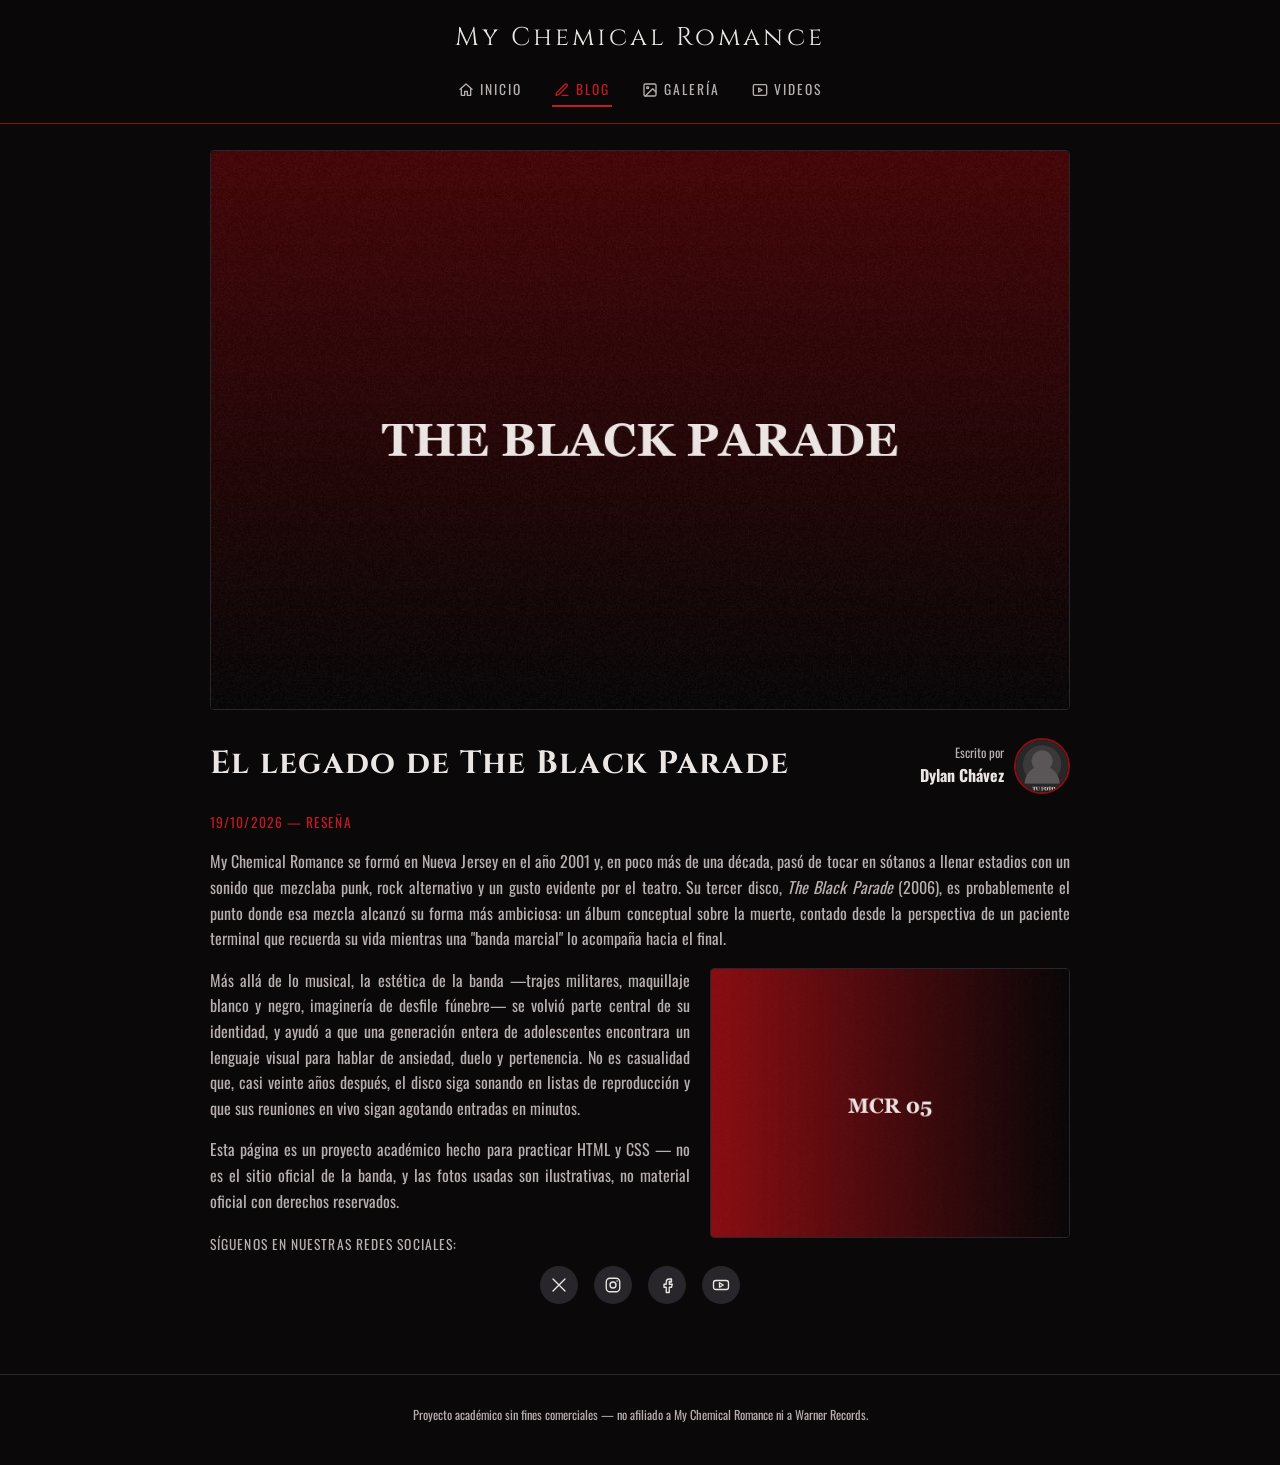
==== blog.html @ 3c26e672 "Proyecto PA2: fan page de My Chemical Romance (HTML + CSS)" ====
<!DOCTYPE html>
<html lang="es">
<head>
<meta charset="UTF-8">
<meta name="viewport" content="width=device-width, initial-scale=1.0">
<title>Blog | My Chemical Romance</title>
<link rel="icon" type="image/png" href="img/favicon.png">
<link rel="preconnect" href="https://fonts.googleapis.com">
<link rel="preconnect" href="https://fonts.gstatic.com" crossorigin>
<link href="https://fonts.googleapis.com/css2?family=Cinzel:wght@500;700&family=Oswald:wght@300;400;600&display=swap" rel="stylesheet">
<link rel="stylesheet" href="css/style.css">
</head>
<body>

<header class="cabecera">
  <div class="marca">My Chemical Romance</div>
  <nav class="menu">
    <a href="index.html">
      <svg viewBox="0 0 24 24"><path d="M3 11l9-8 9 8"/><path d="M5 10v10h5v-6h4v6h5V10"/></svg>
      Inicio
    </a>
    <a href="blog.html" class="activo">
      <svg viewBox="0 0 24 24"><path d="M12 20h9"/><path d="M16.5 3.5a2.1 2.1 0 1 1 3 3L7 19l-4 1 1-4Z"/></svg>
      Blog
    </a>
    <a href="galeria.html">
      <svg viewBox="0 0 24 24"><rect x="3" y="3" width="18" height="18" rx="2"/><circle cx="8.5" cy="8.5" r="1.5"/><path d="M21 15l-5-5L5 21"/></svg>
      Galería
    </a>
    <a href="videos.html">
      <svg viewBox="0 0 24 24"><rect x="2" y="4" width="20" height="16" rx="2"/><path d="M10 9l5 3-5 3z"/></svg>
      Videos
    </a>
  </nav>
</header>

<main class="con-cabecera">
  <div class="blog-portada">
    <img src="img/blog-portada.jpg" alt="Portada del artículo sobre The Black Parade">
  </div>

  <div class="blog-encabezado">
    <h2>El legado de The Black Parade</h2>
    <div class="autor">
      <div>
        <span>Escrito por</span>
        <strong>Dylan Chávez</strong>
      </div>
      <img src="img/avatar.jpg" alt="Foto del autor del blog">
    </div>
  </div>

  <article class="entrada">
    <p class="fecha">19/10/2026 — Reseña</p>
    <p>
      My Chemical Romance se formó en Nueva Jersey en el año 2001 y, en poco
      más de una década, pasó de tocar en sótanos a llenar estadios con un
      sonido que mezclaba punk, rock alternativo y un gusto evidente por el
      teatro. Su tercer disco, <em>The Black Parade</em> (2006), es
      probablemente el punto donde esa mezcla alcanzó su forma más
      ambiciosa: un álbum conceptual sobre la muerte, contado desde la
      perspectiva de un paciente terminal que recuerda su vida mientras una
      "banda marcial" lo acompaña hacia el final.
    </p>

    <div class="blog-portada" style="max-width:360px; float:right; margin:0 0 16px 20px;">
      <img src="img/galeria5.jpg" alt="Ilustración referencial de la era Black Parade">
    </div>

    <p>
      Más allá de lo musical, la estética de la banda —trajes militares,
      maquillaje blanco y negro, imaginería de desfile fúnebre— se volvió
      parte central de su identidad, y ayudó a que una generación entera de
      adolescentes encontrara un lenguaje visual para hablar de ansiedad,
      duelo y pertenencia. No es casualidad que, casi veinte años después,
      el disco siga sonando en listas de reproducción y que sus reuniones
      en vivo sigan agotando entradas en minutos.
    </p>
    <p>
      Esta página es un proyecto académico hecho para practicar HTML y CSS
      — no es el sitio oficial de la banda, y las fotos usadas son
      ilustrativas, no material oficial con derechos reservados.
    </p>
  </article>

  <p style="margin-top: 20px; font-size: 0.85rem; letter-spacing: 0.08em; text-transform: uppercase; color: var(--blanco-suave);">
    Síguenos en nuestras redes sociales:
  </p>
  <div class="redes">
    <a href="https://x.com" target="_blank" rel="noopener" aria-label="X (Twitter)">
      <svg viewBox="0 0 24 24"><path d="M4 4l16 16M20 4L4 20"/></svg>
    </a>
    <a href="https://instagram.com" target="_blank" rel="noopener" aria-label="Instagram">
      <svg viewBox="0 0 24 24"><rect x="3" y="3" width="18" height="18" rx="5"/><circle cx="12" cy="12" r="4"/><circle cx="17.5" cy="6.5" r="1" fill="currentColor" stroke="none"/></svg>
    </a>
    <a href="https://facebook.com" target="_blank" rel="noopener" aria-label="Facebook">
      <svg viewBox="0 0 24 24"><path d="M15 8h3V4h-3a4 4 0 0 0-4 4v3H8v4h3v7h4v-7h3l1-4h-4V8a1 1 0 0 1 1-1Z"/></svg>
    </a>
    <a href="https://youtube.com" target="_blank" rel="noopener" aria-label="YouTube">
      <svg viewBox="0 0 24 24"><rect x="2" y="6" width="20" height="12" rx="3"/><path d="M10 9l5 3-5 3z"/></svg>
    </a>
  </div>
</main>

<footer class="pie">
  <p>Proyecto académico sin fines comerciales — no afiliado a My Chemical Romance ni a Warner Records.</p>
</footer>

</body>
</html>
---- css/style.css ----
/* ===== PA2 - My Chemical Romance (fan page academica) ===== */

:root {
  --negro: #0a0809;
  --negro-suave: #171315;
  --rojo: #8a0f14;
  --rojo-vivo: #c21a22;
  --gris: #28262a;
  --blanco: #ebe6e4;
  --blanco-suave: #b7aeae;
  --fuente-titulo: "Cinzel", Georgia, serif;
  --fuente-cuerpo: "Oswald", "Segoe UI", sans-serif;
}

* {
  box-sizing: border-box;
  margin: 0;
  padding: 0;
}

html {
  scroll-behavior: smooth;
}

body {
  background: var(--negro);
  color: var(--blanco);
  font-family: var(--fuente-cuerpo);
  line-height: 1.6;
}

a {
  color: var(--blanco);
  text-decoration: none;
}

img {
  max-width: 100%;
  display: block;
}

/* ===== Cabecera fija (blog, galeria, videos) ===== */
.cabecera {
  position: fixed;
  top: 0;
  left: 0;
  right: 0;
  z-index: 100;
  background: rgba(10, 8, 9, 0.92);
  border-bottom: 1px solid var(--rojo);
  backdrop-filter: blur(4px);
}

.cabecera .marca {
  font-family: var(--fuente-titulo);
  font-size: 1.6rem;
  letter-spacing: 0.12em;
  text-align: center;
  padding: 18px 0 6px;
  color: var(--blanco);
}

/* ===== Menu / nav con flexbox ===== */
nav.menu {
  display: flex;
  justify-content: center;
  align-items: center;
  gap: 28px;
  flex-wrap: wrap;
  padding: 10px 16px 16px;
}

nav.menu a {
  display: flex;
  align-items: center;
  gap: 6px;
  font-size: 0.85rem;
  letter-spacing: 0.15em;
  text-transform: uppercase;
  color: var(--blanco-suave);
  padding: 4px 2px;
  border-bottom: 2px solid transparent;
  transition: color 0.25s ease, border-color 0.25s ease;
}

nav.menu a svg {
  width: 16px;
  height: 16px;
  fill: none;
  stroke: currentColor;
  stroke-width: 2;
  stroke-linecap: round;
  stroke-linejoin: round;
}

nav.menu a:hover,
nav.menu a.activo {
  color: var(--rojo-vivo);
  border-color: var(--rojo-vivo);
}

/* ===== Redes sociales ===== */
.redes {
  display: flex;
  justify-content: center;
  gap: 16px;
  padding: 10px 0;
}

.redes a {
  display: flex;
  align-items: center;
  justify-content: center;
  width: 38px;
  height: 38px;
  border-radius: 50%;
  background: var(--gris);
  transition: background 0.25s ease, transform 0.25s ease;
}

.redes a svg {
  width: 18px;
  height: 18px;
  fill: none;
  stroke: var(--blanco);
  stroke-width: 1.8;
  stroke-linecap: round;
  stroke-linejoin: round;
}

.redes a:hover {
  background: var(--rojo-vivo);
  transform: translateY(-3px);
}

/* ===== Hero (index.html) ===== */
.hero {
  position: relative;
  min-height: 100vh;
  background: url("../img/hero.jpg") center / cover no-repeat;
  display: flex;
  flex-direction: column;
  align-items: center;
  justify-content: center;
  text-align: center;
  padding: 24px;
}

.hero::after {
  content: "";
  position: absolute;
  inset: 0;
  background: linear-gradient(180deg, rgba(10,8,9,0.35), rgba(10,8,9,0.75));
  z-index: 0;
}

.hero > * {
  position: relative;
  z-index: 1;
}

.hero h1 {
  font-family: var(--fuente-titulo);
  font-size: clamp(2.6rem, 8vw, 5.5rem);
  letter-spacing: 0.1em;
  text-transform: uppercase;
  text-shadow: 0 6px 24px rgba(0,0,0,0.6);
}

.hero p.slogan {
  margin-top: 18px;
  max-width: 560px;
  font-size: 1.1rem;
  font-style: italic;
  color: var(--blanco-suave);
}

.hero nav.menu {
  margin-top: 36px;
}

.hero .redes {
  margin-top: 10px;
}

/* ===== Contenido general con cabecera fija ===== */
main.con-cabecera {
  padding-top: 150px;
  max-width: 900px;
  margin: 0 auto;
  padding-left: 20px;
  padding-right: 20px;
  padding-bottom: 60px;
}

/* ===== Blog ===== */
.blog-portada {
  border: 1px solid var(--gris);
  border-radius: 4px;
  overflow: hidden;
  margin-bottom: 28px;
}

.blog-encabezado {
  display: flex;
  justify-content: space-between;
  align-items: flex-start;
  gap: 16px;
  flex-wrap: wrap;
  margin-bottom: 18px;
}

.blog-encabezado h2 {
  font-family: var(--fuente-titulo);
  font-size: 2rem;
  letter-spacing: 0.04em;
}

.autor {
  display: flex;
  align-items: center;
  gap: 10px;
  text-align: right;
}

.autor img {
  width: 56px;
  height: 56px;
  border-radius: 50%;
  object-fit: cover;
  border: 2px solid var(--rojo);
}

.autor span {
  display: block;
  font-size: 0.8rem;
  color: var(--blanco-suave);
}

article.entrada p {
  margin-bottom: 16px;
  color: var(--blanco-suave);
  text-align: justify;
}

article.entrada p.fecha {
  color: var(--rojo-vivo);
  font-size: 0.85rem;
  letter-spacing: 0.08em;
  text-transform: uppercase;
}

/* ===== Galeria con Flexbox ===== */
.galeria-grid {
  display: flex;
  flex-wrap: wrap;
  gap: 18px;
  justify-content: center;
}

.galeria-item {
  flex: 1 1 260px;
  max-width: 300px;
  text-align: center;
}

.galeria-item .marco {
  overflow: hidden;
  border-radius: 4px;
  border: 1px solid var(--gris);
}

.galeria-item img {
  width: 100%;
  height: 220px;
  object-fit: cover;
  filter: grayscale(70%) contrast(1.05);
  transform: scale(1);
  transition: filter 0.4s ease, transform 0.4s ease;
}

.galeria-item:hover img {
  filter: grayscale(0%) saturate(1.3);
  transform: scale(1.06);
}

.galeria-item figcaption {
  margin-top: 8px;
  font-size: 0.8rem;
  font-style: italic;
  color: var(--blanco-suave);
}

/* ===== Videos ===== */
.video-entrada {
  margin-bottom: 44px;
}

.video-entrada h3 {
  font-family: var(--fuente-titulo);
  font-size: 1.4rem;
  margin-bottom: 10px;
}

.video-entrada p {
  color: var(--blanco-suave);
  margin-bottom: 14px;
}

.video-responsivo {
  position: relative;
  width: 100%;
  padding-top: 56.25%; /* 16:9 */
  border: 1px solid var(--gris);
  border-radius: 4px;
  overflow: hidden;
}

.video-responsivo iframe {
  position: absolute;
  inset: 0;
  width: 100%;
  height: 100%;
  border: 0;
}

/* ===== Footer ===== */
footer.pie {
  text-align: center;
  padding: 30px 16px 40px;
  border-top: 1px solid var(--gris);
  color: var(--blanco-suave);
  font-size: 0.78rem;
}

footer.pie .redes {
  margin-bottom: 14px;
}

/* ===== Responsive ===== */
@media (max-width: 600px) {
  nav.menu {
    gap: 16px;
  }
  .blog-encabezado {
    flex-direction: column;
  }
  .autor {
    text-align: left;
  }
}
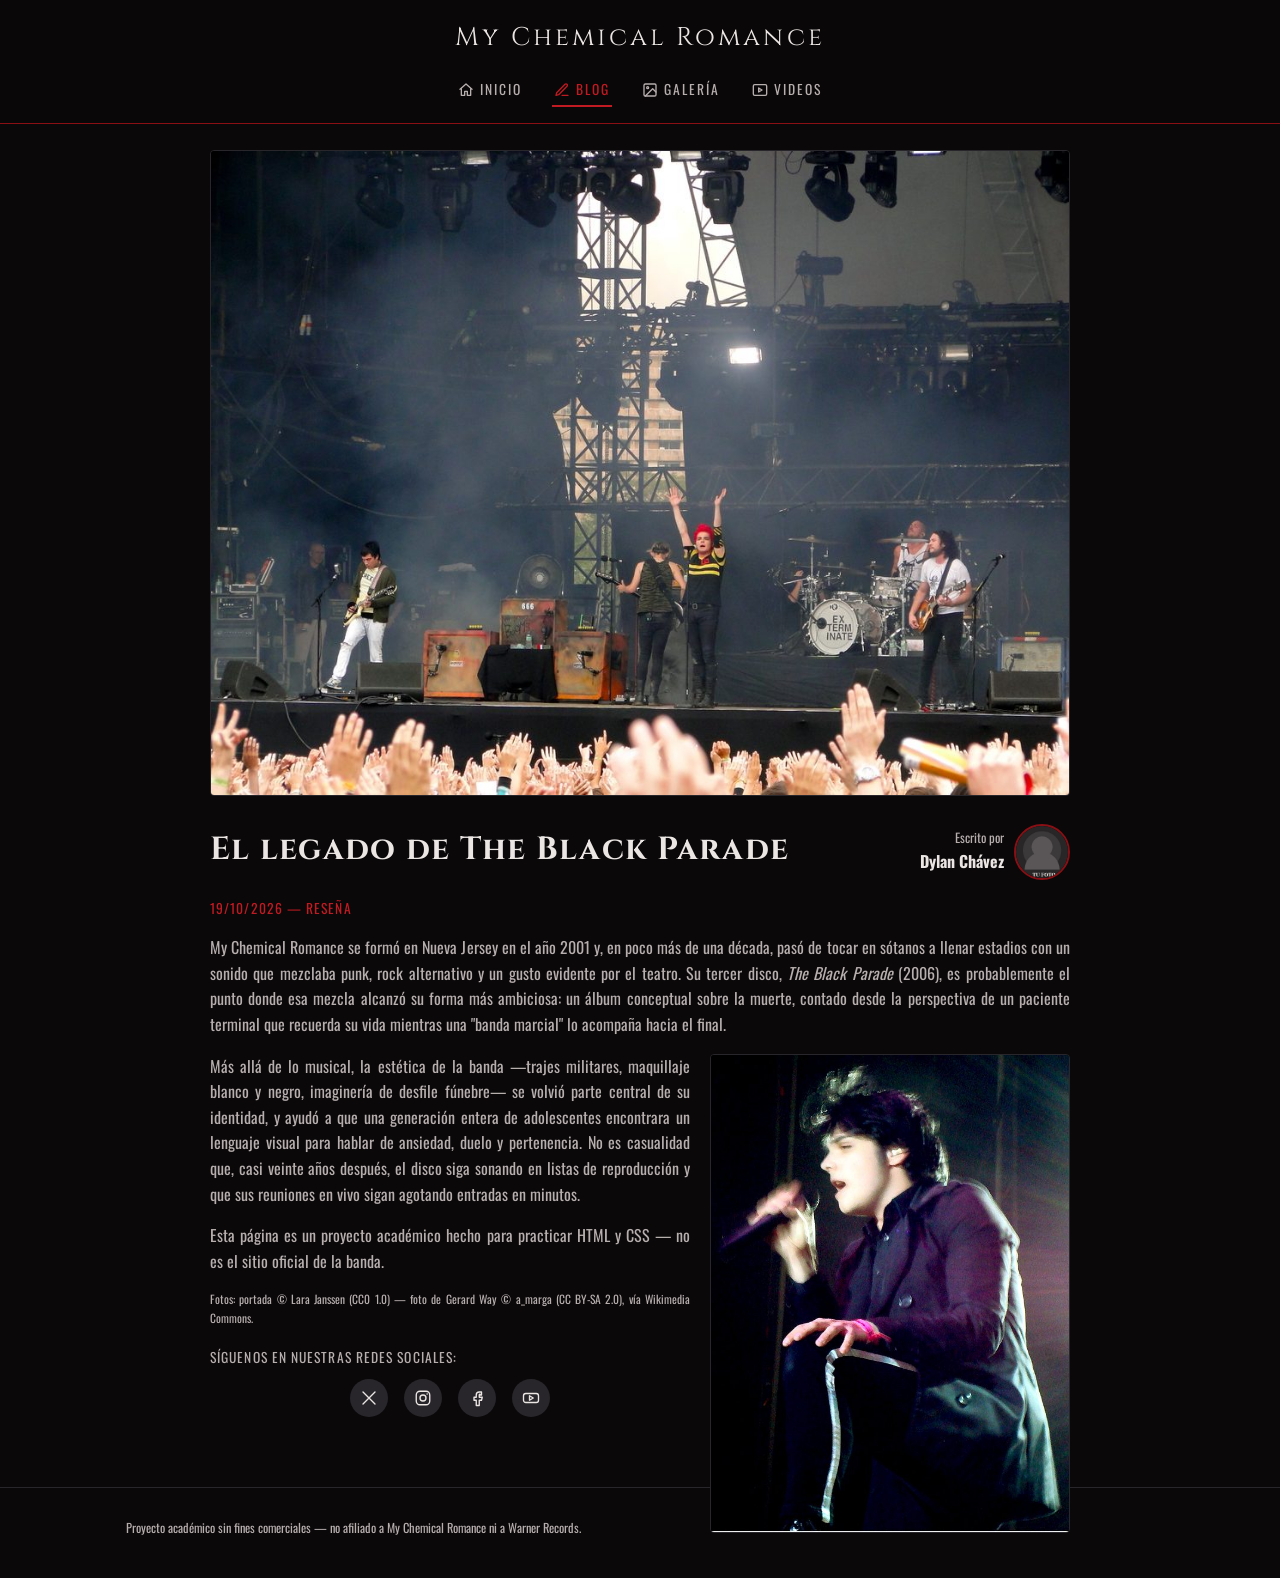
==== commit 646dc0ad: "Reemplaza placeholders por fotos reales con licencia libre (Wikimedia Commons) + créditos" ====
--- a/blog.html
+++ b/blog.html
@@ -36,7 +36,7 @@
 
 <main class="con-cabecera">
   <div class="blog-portada">
-    <img src="img/blog-portada.jpg" alt="Portada del artículo sobre The Black Parade">
+    <img src="img/blog-portada.jpg" alt="My Chemical Romance en vivo, Rock en Seine, París 2011">
   </div>
 
   <div class="blog-encabezado">
@@ -64,7 +64,7 @@
     </p>
 
     <div class="blog-portada" style="max-width:360px; float:right; margin:0 0 16px 20px;">
-      <img src="img/galeria5.jpg" alt="Ilustración referencial de la era Black Parade">
+      <img src="img/galeria5.jpg" alt="Gerard Way, vocalista de la banda, en vivo en Metrorock 2007">
     </div>
 
     <p>
@@ -78,8 +78,11 @@
     </p>
     <p>
       Esta página es un proyecto académico hecho para practicar HTML y CSS
-      — no es el sitio oficial de la banda, y las fotos usadas son
-      ilustrativas, no material oficial con derechos reservados.
+      — no es el sitio oficial de la banda.
+    </p>
+    <p style="font-size: 0.72rem; color: var(--blanco-suave);">
+      Fotos: portada © Lara Janssen (CC0 1.0) — foto de Gerard Way ©
+      a_marga (CC BY-SA 2.0), vía Wikimedia Commons.
     </p>
   </article>
 
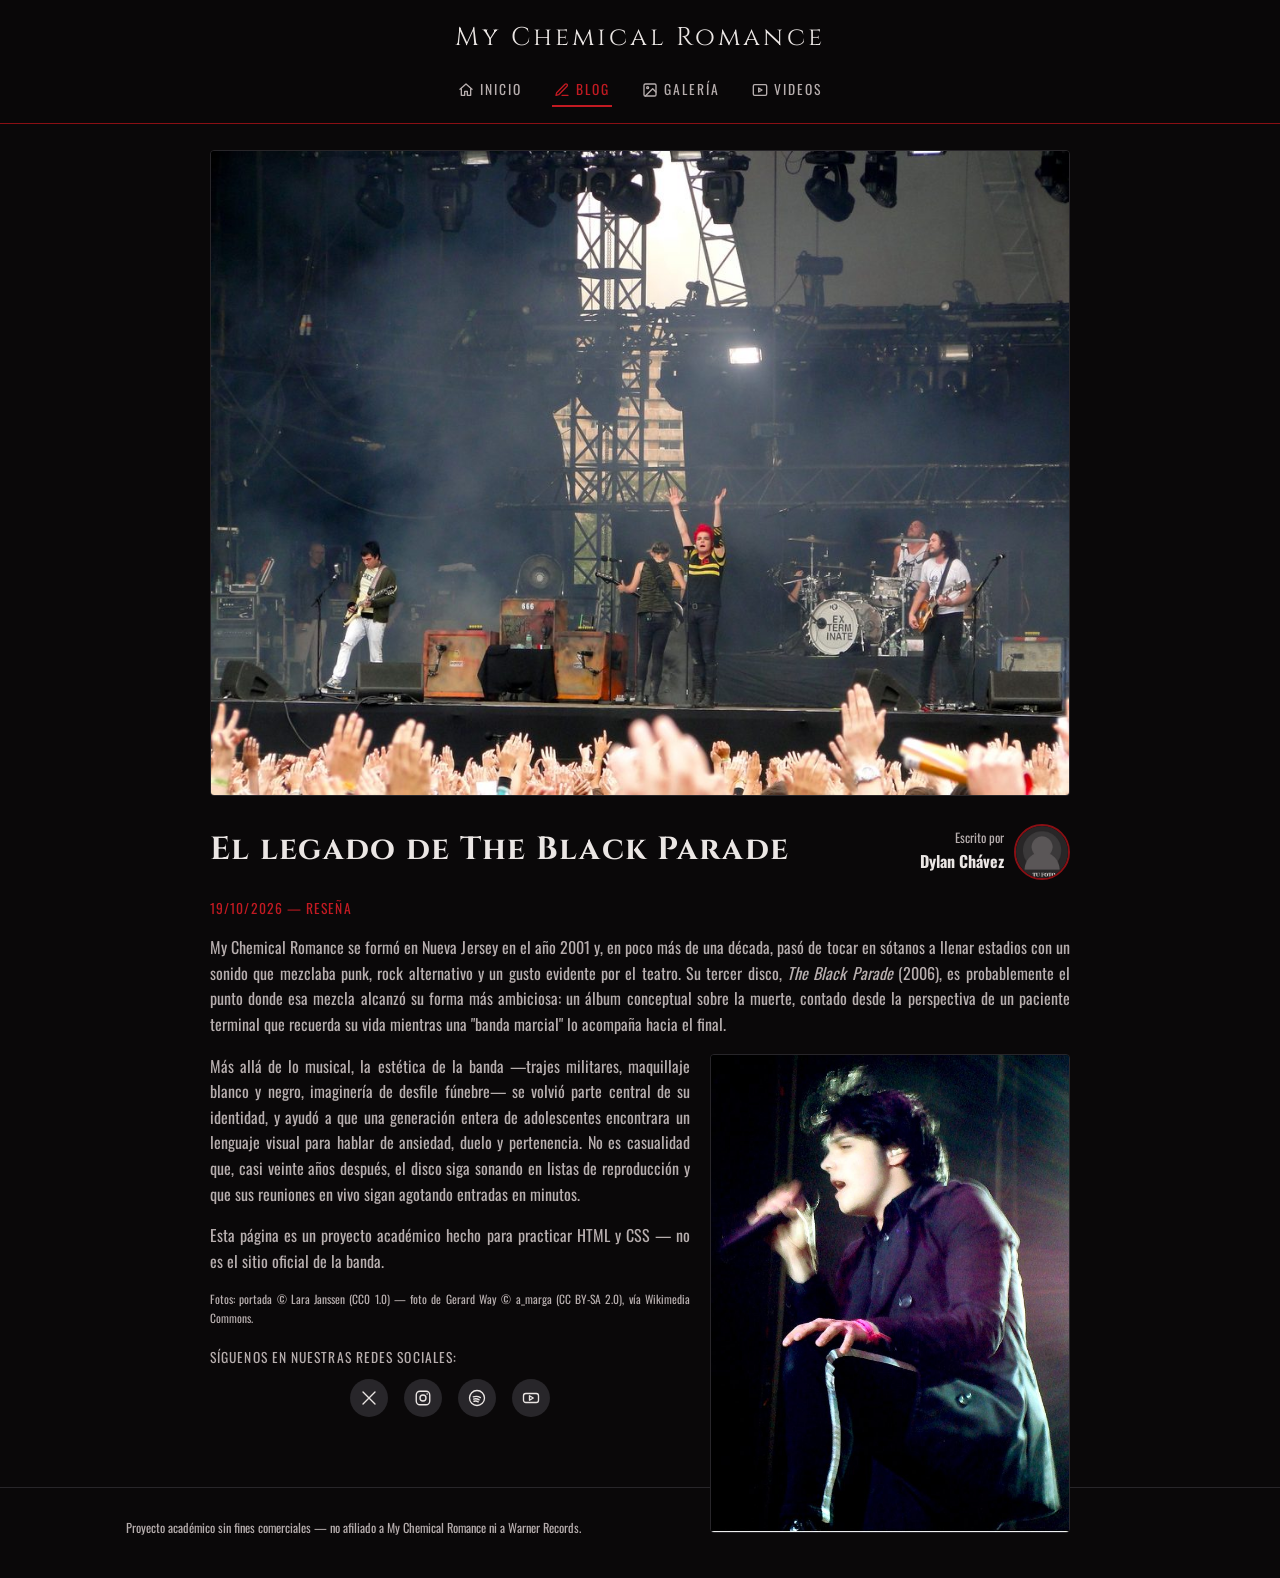
==== commit a6d52ddb: "Reemplaza Facebook (sin pagina oficial confirmada) por Spotify real de la banda" ====
--- a/blog.html
+++ b/blog.html
@@ -90,16 +90,16 @@
     Síguenos en nuestras redes sociales:
   </p>
   <div class="redes">
-    <a href="https://x.com" target="_blank" rel="noopener" aria-label="X (Twitter)">
+    <a href="https://x.com/MCRofficial" target="_blank" rel="noopener" aria-label="X (Twitter)">
       <svg viewBox="0 0 24 24"><path d="M4 4l16 16M20 4L4 20"/></svg>
     </a>
-    <a href="https://instagram.com" target="_blank" rel="noopener" aria-label="Instagram">
+    <a href="https://www.instagram.com/mychemicalromance/" target="_blank" rel="noopener" aria-label="Instagram">
       <svg viewBox="0 0 24 24"><rect x="3" y="3" width="18" height="18" rx="5"/><circle cx="12" cy="12" r="4"/><circle cx="17.5" cy="6.5" r="1" fill="currentColor" stroke="none"/></svg>
     </a>
-    <a href="https://facebook.com" target="_blank" rel="noopener" aria-label="Facebook">
-      <svg viewBox="0 0 24 24"><path d="M15 8h3V4h-3a4 4 0 0 0-4 4v3H8v4h3v7h4v-7h3l1-4h-4V8a1 1 0 0 1 1-1Z"/></svg>
+    <a href="https://open.spotify.com/artist/7FBcuc1gsnv6Y1nwFtNRCb" target="_blank" rel="noopener" aria-label="Spotify">
+      <svg viewBox="0 0 24 24"><circle cx="12" cy="12" r="10"/><path d="M7 10.5c3-1 7-.6 9.5 1"/><path d="M7.5 13.5c2.3-.7 5.3-.4 7.3 1"/><path d="M8 16.3c1.8-.5 4-.3 5.7.8"/></svg>
     </a>
-    <a href="https://youtube.com" target="_blank" rel="noopener" aria-label="YouTube">
+    <a href="https://www.youtube.com/mychemicalromance" target="_blank" rel="noopener" aria-label="YouTube">
       <svg viewBox="0 0 24 24"><rect x="2" y="6" width="20" height="12" rx="3"/><path d="M10 9l5 3-5 3z"/></svg>
     </a>
   </div>
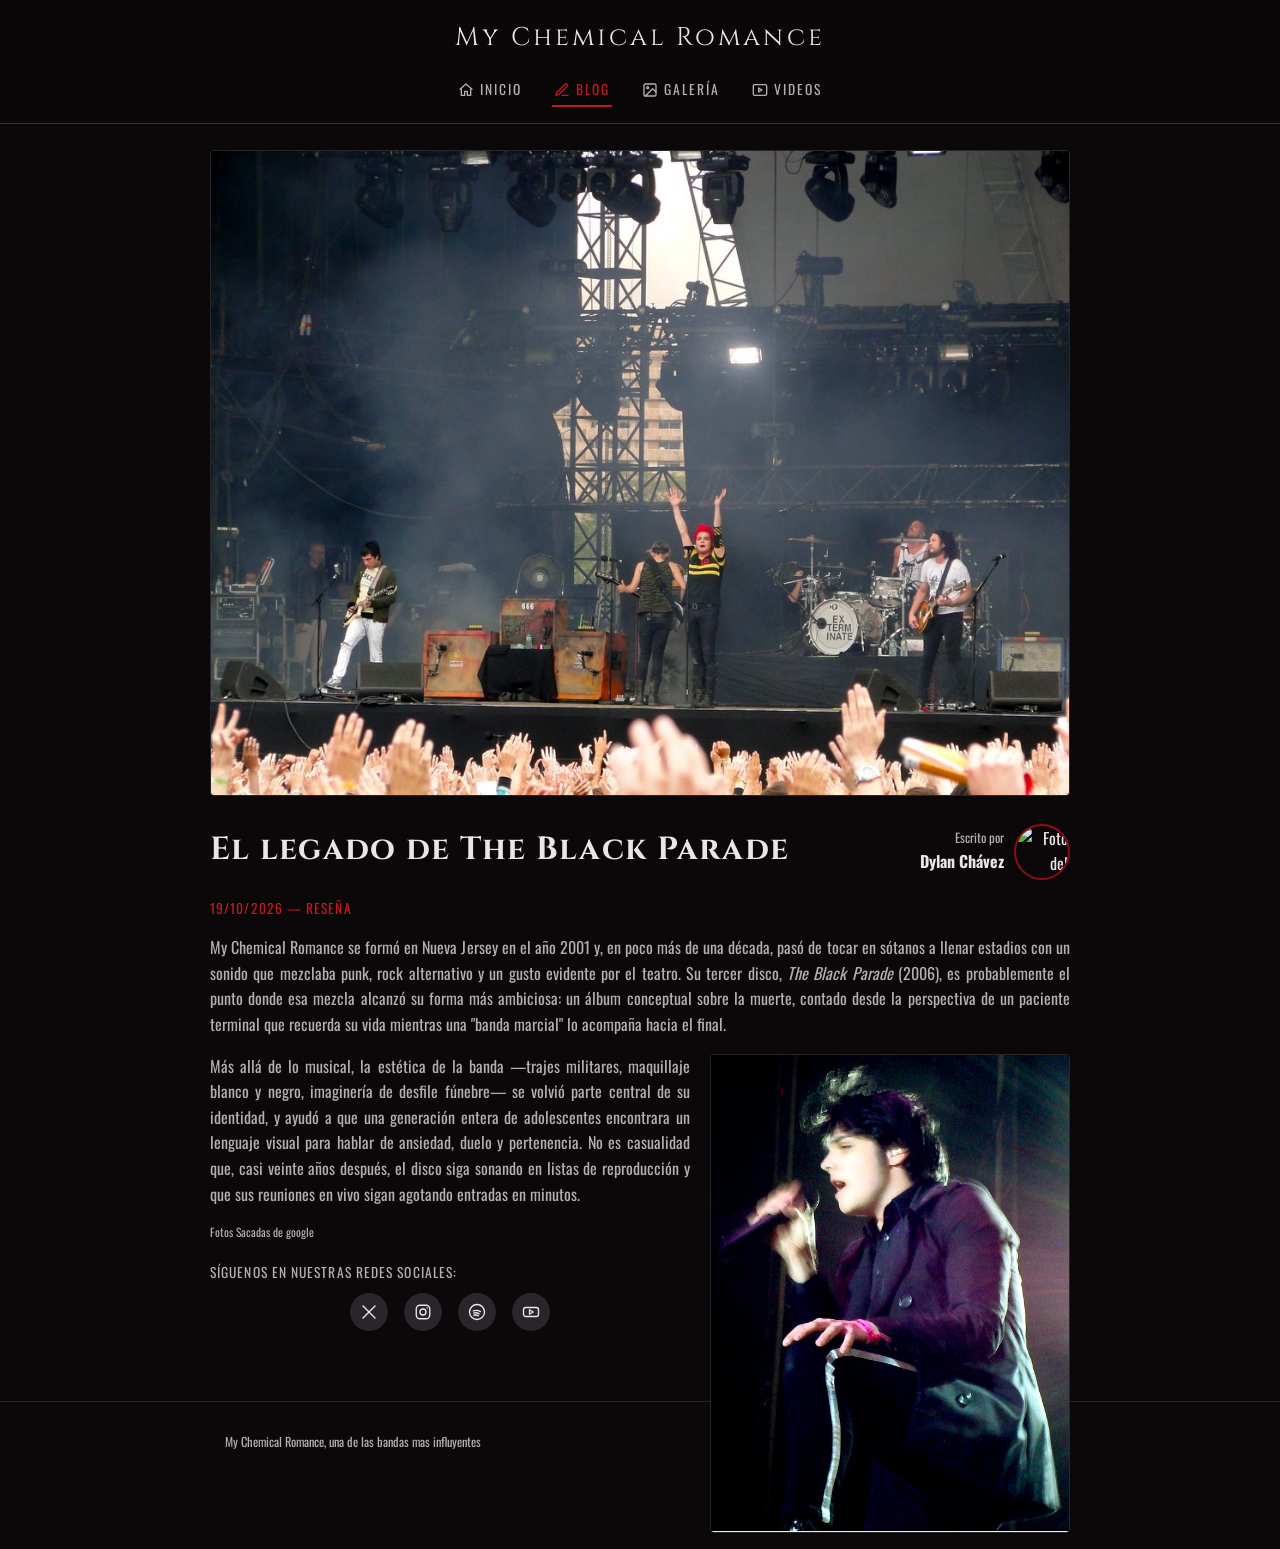
==== commit 1fddb64d: "Actualiza pies de pagina" ====
--- a/blog.html
+++ b/blog.html
@@ -76,13 +76,8 @@
       el disco siga sonando en listas de reproducción y que sus reuniones
       en vivo sigan agotando entradas en minutos.
     </p>
-    <p>
-      Esta página es un proyecto académico hecho para practicar HTML y CSS
-      — no es el sitio oficial de la banda.
-    </p>
     <p style="font-size: 0.72rem; color: var(--blanco-suave);">
-      Fotos: portada © Lara Janssen (CC0 1.0) — foto de Gerard Way ©
-      a_marga (CC BY-SA 2.0), vía Wikimedia Commons.
+      Fotos Sacadas de google
     </p>
   </article>
 
@@ -106,7 +101,7 @@
 </main>
 
 <footer class="pie">
-  <p>Proyecto académico sin fines comerciales — no afiliado a My Chemical Romance ni a Warner Records.</p>
+  <p>My Chemical Romance, una de las bandas mas influyentes</p>
 </footer>
 
 </body>
